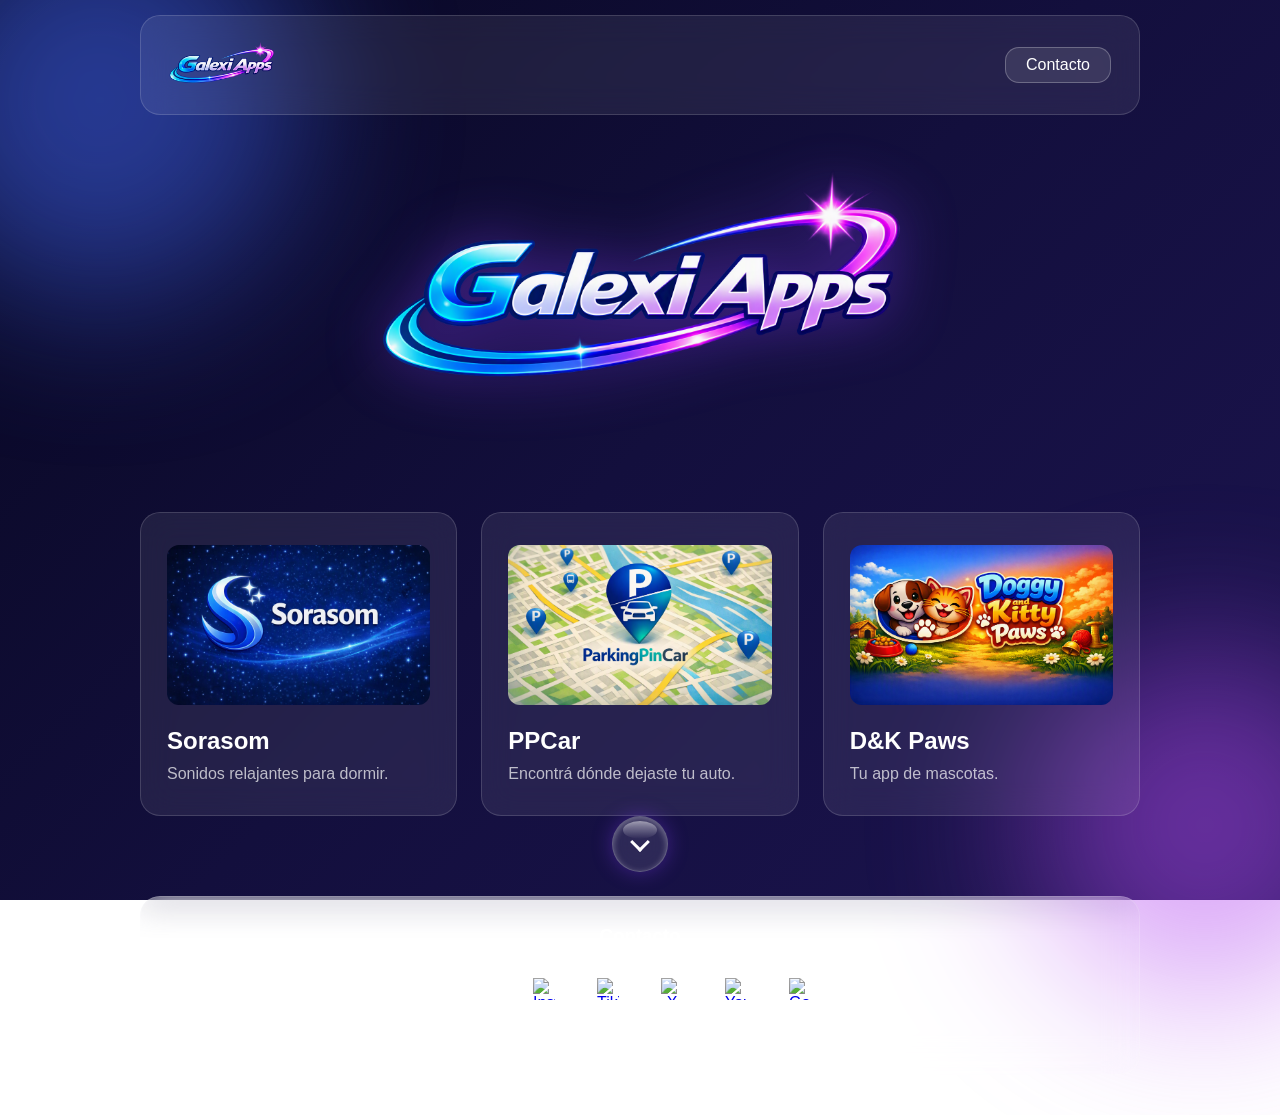
==== index.html @ 171be499 "Tarjetas" ====
<!DOCTYPE html>
<html lang="es">
<head>
    <link rel="stylesheet" href="style.css">
  <meta charset="UTF-8">
  <meta name="viewport" content="width=device-width, initial-scale=1.0">
  <title>Galexi Apps</title>
</head>
<body>
      <nav class="navbar">
  <a href="#" class="logo"><img src="img/galexiappslogo.png" alt="Galexi Apps"></a>
  <a class="btn-contacto" href="#contacto">Contacto</a>
</nav>
      <header class="hero">
    <img class="hero-logo" src="img/galexiappslogo.png" alt="Galexi Apps">
  </header>

    <section class="apps" id="apps">
    <a class="card" href="sorasom.html">
      <img src="img/sorasom.png" alt="Sorasom">
      <h2>Sorasom</h2>
      <p>Sonidos relajantes para dormir.</p>
    </a>
    <a class="card" href="ppcar.html">
      <img src="img/ppcar.png" alt="PPCar">
      <h2>PPCar</h2>
      <p>Encontrá dónde dejaste tu auto.</p>
    </a>
    <a class="card" href="#">
      <img src="img/paws.png" alt="D&amp;K Paws">
      <h2>D&amp;K Paws</h2>
      <p>Tu app de mascotas.</p>
    </a>
  </section>
  <footer class="footer" id="contacto">
  <h3>Contacto</h3>
  <div class="redes">
    <a href="mailto:galexiapps@gmail.com" aria-label="Mail">
      <svg viewBox="0 0 24 24" fill="none" stroke="white" stroke-width="2" stroke-linecap="round" stroke-linejoin="round"><rect x="3" y="5" width="18" height="14" rx="2"/><path d="M3 7l9 6 9-6"/></svg>
    </a>
    <a href="https://www.instagram.com/galexiapps" target="_blank" rel="noopener" aria-label="Instagram">
      <img src="https://cdn.simpleicons.org/instagram/white" alt="Instagram">
    </a>
    <a href="https://www.tiktok.com/@galexiapps" target="_blank" rel="noopener" aria-label="TikTok">
      <img src="https://cdn.simpleicons.org/tiktok/white" alt="TikTok">
    </a>
    <a href="https://x.com/galexiapps" target="_blank" rel="noopener" aria-label="X">
      <img src="https://cdn.simpleicons.org/x/white" alt="X">
    </a>
    <a href="https://www.youtube.com/@GalexiApps" target="_blank" rel="noopener" aria-label="YouTube">
      <img src="https://cdn.simpleicons.org/youtube/white" alt="YouTube">
    </a>
    <a href="https://play.google.com/store/apps/developer?id=Galexi+Apps" target="_blank" rel="noopener" aria-label="Google Play">
      <img src="https://cdn.simpleicons.org/googleplay/white" alt="Google Play">
    </a>
  </div>
  <p>© 2026 Galexi Apps</p>
</footer>
    <a class="scroll-down" href="#apps" aria-label="Ver apps">
    <span class="flecha"></span>
  </a>
    <script>
    const boton = document.querySelector('.scroll-down');
    window.addEventListener('scroll', () => {
      if (window.scrollY > 50) {
        boton.classList.add('oculto');
      } else {
        boton.classList.remove('oculto');
      }
    });
  </script>
</body>
</html>
---- style.css ----
* {
  margin: 0;
  padding: 0;
  box-sizing: border-box;
}

body {
  font-family: 'Segoe UI', Arial, sans-serif;
  background: linear-gradient(135deg, #070720, #130f3d, #1c1450);
  background-attachment: fixed;
  color: #ffffff;
  min-height: 100vh;
}

h1 {
  text-align: center;
  padding: 40px;
}
/* Luces de color de fondo, para que el vidrio se note */
body::before,
body::after {
  content: "";
  position: fixed;
  border-radius: 50%;
  filter: blur(80px);
  z-index: -1;
}

body::before {
  width: 400px;
  height: 400px;
  background: #3b5bdb;
  top: -100px;
  left: -100px;
  opacity: 0.6;
}

body::after {
  width: 350px;
  height: 350px;
  background:#b44cf0;
  bottom: -100px;
  right: -100px;
  opacity: 0.5;
}

/* Barra de navegación de vidrio */
.navbar {
  position: sticky;
  top: 15px;
  z-index: 100;
  margin: 15px auto 0;
  width: 90%;
  max-width: 1000px;
  display: flex;
  justify-content: space-between;
  align-items: center;
  padding: 14px 28px;
  background: rgba(255, 255, 255, 0.08);
  backdrop-filter: blur(16px);
  -webkit-backdrop-filter: blur(16px);
  border: 1px solid rgba(255, 255, 255, 0.15);
  border-radius: 20px;
}

.navbar .logo {
  font-weight: 700;
  font-size: 1.2rem;
}

.navbar ul {
  display: flex;
  gap: 24px;
  list-style: none;
}

.navbar a {
  color: rgba(255, 255, 255, 0.8);
  text-decoration: none;
  transition: color 0.2s;
}

.navbar a:hover {
  color: #ffffff;
}
/* Portada */
.hero {
  text-align: center;
    padding: 0 20px 10px;
}

.hero h1 {
  font-size: 3rem;
  padding: 0;
}

.hero p {
  margin-top: 12px;
  color: rgba(255, 255, 255, 0.7);
}

/* Tarjetas de las apps */
.apps {
  display: grid;
  grid-template-columns: repeat(auto-fit, minmax(240px, 1fr));
  gap: 24px;
  width: 90%;
  max-width: 1000px;
  margin: 40px auto 80px;
  perspective: 1000px;
}

.card {
  display: block;
  padding: 32px 26px;
  color: #ffffff;
  text-decoration: none;
  background: rgba(255, 255, 255, 0.08);
  backdrop-filter: blur(16px);
  -webkit-backdrop-filter: blur(16px);
  border: 1px solid rgba(255, 255, 255, 0.15);
  border-radius: 20px;
  transition: transform 0.3s, background 0.3s;
}

.card:hover {
  transform: translateY(-8px) rotateX(6deg);
  background: rgba(255, 255, 255, 0.14);
}

.card h2 {
  margin-bottom: 10px;
}

.card p {
  color: rgba(255, 255, 255, 0.7);
}
.card img {
  width: 100%;
  height: 160px;
  object-fit: cover;
  border-radius: 12px;
  margin-bottom: 18px;
}
.card img.ancho {
  width: 100%;
  height: 160px;
  object-fit: contain;
  object-position: center;
  padding: 10px;
  background: linear-gradient(135deg, #1c1450, #3b2a8f);
  border-radius: 12px;
  display: block;
  margin: 0 0 18px;
}
.hero-logo {
  display: block;
  width: 90%;
  max-width: 520px;
  margin: 0 auto;
  filter: drop-shadow(0 0 30px rgba(124, 58, 237, 0.45));
}
/* Botón para bajar */
.scroll-down {
  position: fixed;
  bottom: 28px;
  left: 0;
  right: 0;
  margin: 0 auto;
  width: 56px;
  height: 56px;
  display: flex;
  align-items: center;
  justify-content: center;
  border-radius: 50%;
  background: rgba(255, 255, 255, 0.1);
  backdrop-filter: blur(12px);
  -webkit-backdrop-filter: blur(12px);
  border: 1px solid rgba(255, 255, 255, 0.25);
  box-shadow: 0 0 20px rgba(124, 58, 237, 0.4),
              inset 0 2px 6px rgba(255, 255, 255, 0.35);
  animation: rebote 1.8s ease-in-out infinite;
  z-index: 10;
}

/* Reflejo brillante (el gloss) */
.scroll-down::before {
  content: "";
  position: absolute;
  top: 4px;
  left: 10px;
  right: 10px;
  height: 18px;
  border-radius: 50%;
  background: linear-gradient(to bottom, rgba(255, 255, 255, 0.5), rgba(255, 255, 255, 0));
}

/* La flecha */
.flecha {
  width: 14px;
  height: 14px;
  border-right: 3px solid #ffffff;
  border-bottom: 3px solid #ffffff;
  transform: rotate(45deg);
  margin-top: -5px;
}

@keyframes rebote {
  0%, 100% { transform: translateY(0); }
  50% { transform: translateY(8px); }
}
.scroll-down {
  transition: opacity 0.3s;
}

.scroll-down.oculto {
  opacity: 0;
  pointer-events: none;
}
.navbar .logo img {
  height: 70px;
  display: block;
}

.navbar .btn-contacto {
  padding: 8px 20px;
  color: #ffffff;
  background: rgba(255, 255, 255, 0.1);
  border: 1px solid rgba(255, 255, 255, 0.25);
  border-radius: 14px;
  transition: background 0.2s;
}

.navbar .btn-contacto:hover {
  background: rgba(255, 255, 255, 0.2);
}
.footer {
  width: 90%;
  max-width: 1000px;
  margin: 0 auto 40px;
  padding: 28px;
  text-align: center;
  background: rgba(255, 255, 255, 0.08);
  backdrop-filter: blur(16px);
  -webkit-backdrop-filter: blur(16px);
  border: 1px solid rgba(255, 255, 255, 0.15);
  border-radius: 20px;
}

.footer h3 {
  margin-bottom: 18px;
}

.redes {
  display: flex;
  justify-content: center;
  flex-wrap: wrap;
  gap: 16px;
}

.redes a {
  width: 48px;
  height: 48px;
  display: flex;
  align-items: center;
  justify-content: center;
  background: rgba(255, 255, 255, 0.1);
  border: 1px solid rgba(255, 255, 255, 0.2);
  border-radius: 50%;
  transition: transform 0.2s, background 0.2s;
}

.redes a:hover {
  transform: translateY(-4px);
  background: rgba(255, 255, 255, 0.2);
}

.redes img,
.redes svg {
  width: 22px;
  height: 22px;
}

.footer p {
  margin-top: 18px;
  font-size: 0.85rem;
  color: rgba(255, 255, 255, 0.5);
}
/* Páginas legales (política, términos) */
.legal {
  width: 90%;
  max-width: 800px;
  margin: 40px auto 60px;
  padding: 40px 36px;
  line-height: 1.7;
  background: rgba(255, 255, 255, 0.08);
  backdrop-filter: blur(16px);
  -webkit-backdrop-filter: blur(16px);
  border: 1px solid rgba(255, 255, 255, 0.15);
  border-radius: 20px;
}

.legal h1 {
  text-align: left;
  padding: 0;
  font-size: 1.9rem;
  margin-bottom: 6px;
}

.legal .fecha {
  color: rgba(255, 255, 255, 0.55);
  font-size: 0.9rem;
  margin-bottom: 24px;
}

.legal h2 {
  font-size: 1.15rem;
  margin: 32px 0 10px;
  color: #c4b5fd;
}

.legal p {
  color: rgba(255, 255, 255, 0.8);
  margin-bottom: 12px;
}

.legal ul {
  margin: 0 0 12px 22px;
  color: rgba(255, 255, 255, 0.8);
}

.legal li {
  margin-bottom: 6px;
}

.legal a {
  color: #c4b5fd;
}

@media (max-width: 600px) {
  .legal {
    padding: 28px 20px;
  }
}
/* Página de cada app */
.app-detalle {
  text-align: center;
}

.app-detalle h1 {
  text-align: center;
}

.btn-play {
  display: inline-block;
  margin: 10px 0 24px;
  padding: 12px 28px;
  text-decoration: none;
  background: linear-gradient(135deg, #3b5bdb, #b44cf0);
  border-radius: 14px;
}

.legal a.btn-play {
  color: #ffffff;
}

.links-legales {
  display: flex;
  justify-content: center;
  gap: 18px;
  margin-top: 30px;
  font-size: 0.85rem;
}

.legal .links-legales a {
  color: rgba(255, 255, 255, 0.55);
}

.volver {
  display: inline-block;
  margin-bottom: 18px;
  font-size: 0.9rem;
}
.capturas {
  display: flex;
  justify-content: center;
  gap: 10px;
  margin: 30px 0;
}

.capturas img {
  width: 32%;
  height: auto;
}
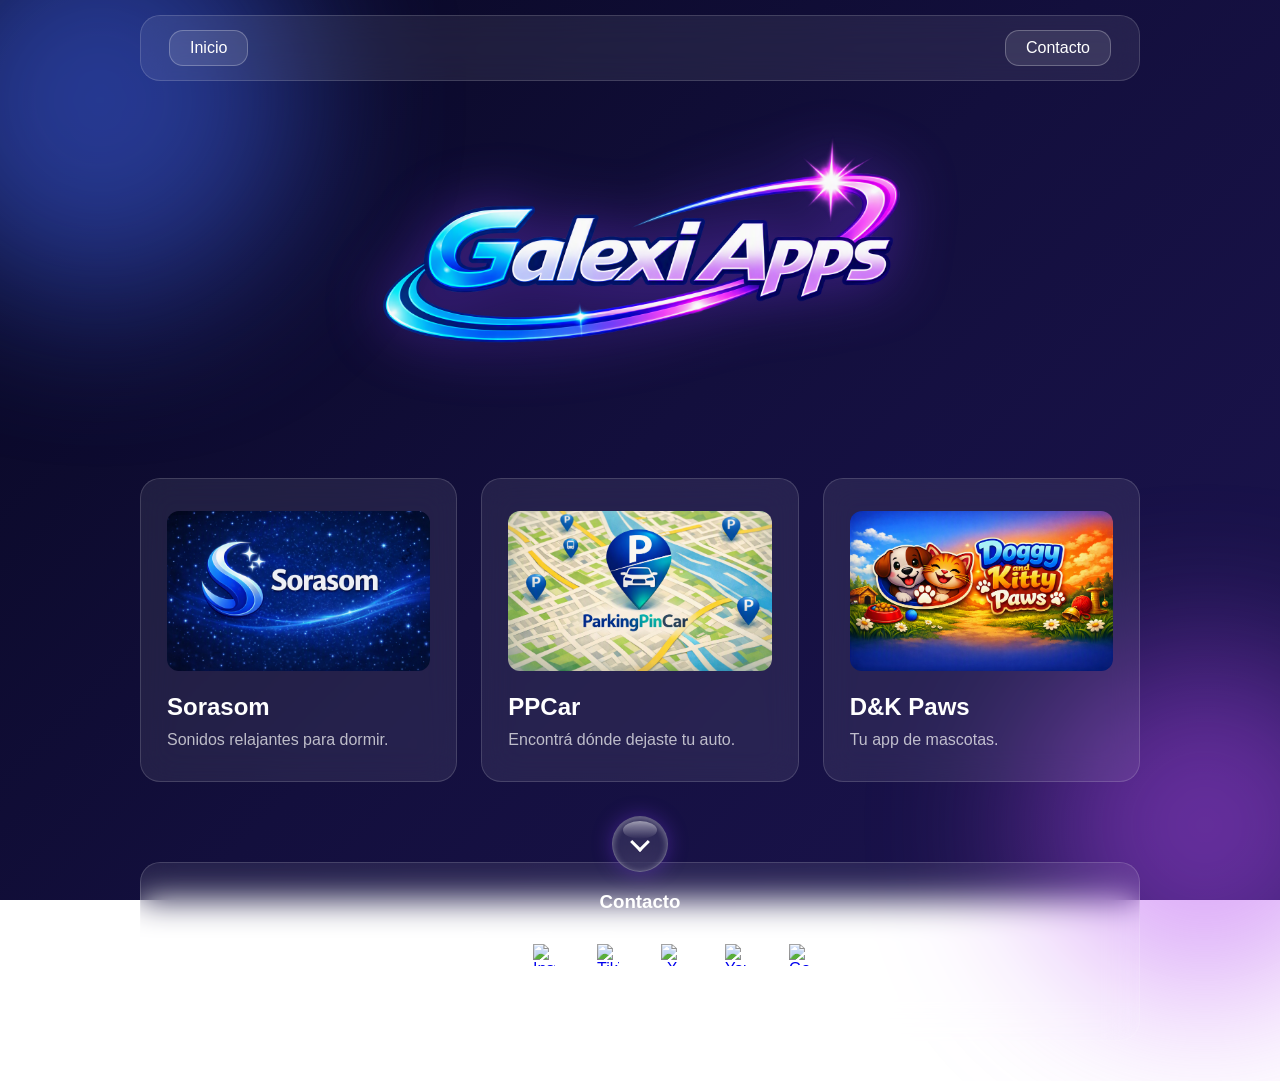
==== commit eab51aae: "Verion 2.0" ====
--- a/index.html
+++ b/index.html
@@ -8,7 +8,7 @@
 </head>
 <body>
       <nav class="navbar">
-  <a href="#" class="logo"><img src="img/galexiappslogo.png" alt="Galexi Apps"></a>
+    <a class="btn-contacto" href="#">Inicio</a>
   <a class="btn-contacto" href="#contacto">Contacto</a>
 </nav>
       <header class="hero">
@@ -26,7 +26,7 @@
       <h2>PPCar</h2>
       <p>Encontrá dónde dejaste tu auto.</p>
     </a>
-    <a class="card" href="#">
+    <a class="card" href="paws.html">
       <img src="img/paws.png" alt="D&amp;K Paws">
       <h2>D&amp;K Paws</h2>
       <p>Tu app de mascotas.</p>
--- a/style.css
+++ b/style.css
@@ -391,4 +391,7 @@
 .capturas img {
   width: 32%;
   height: auto;
+}
+.apps {
+  scroll-margin-top: 100px;
 }
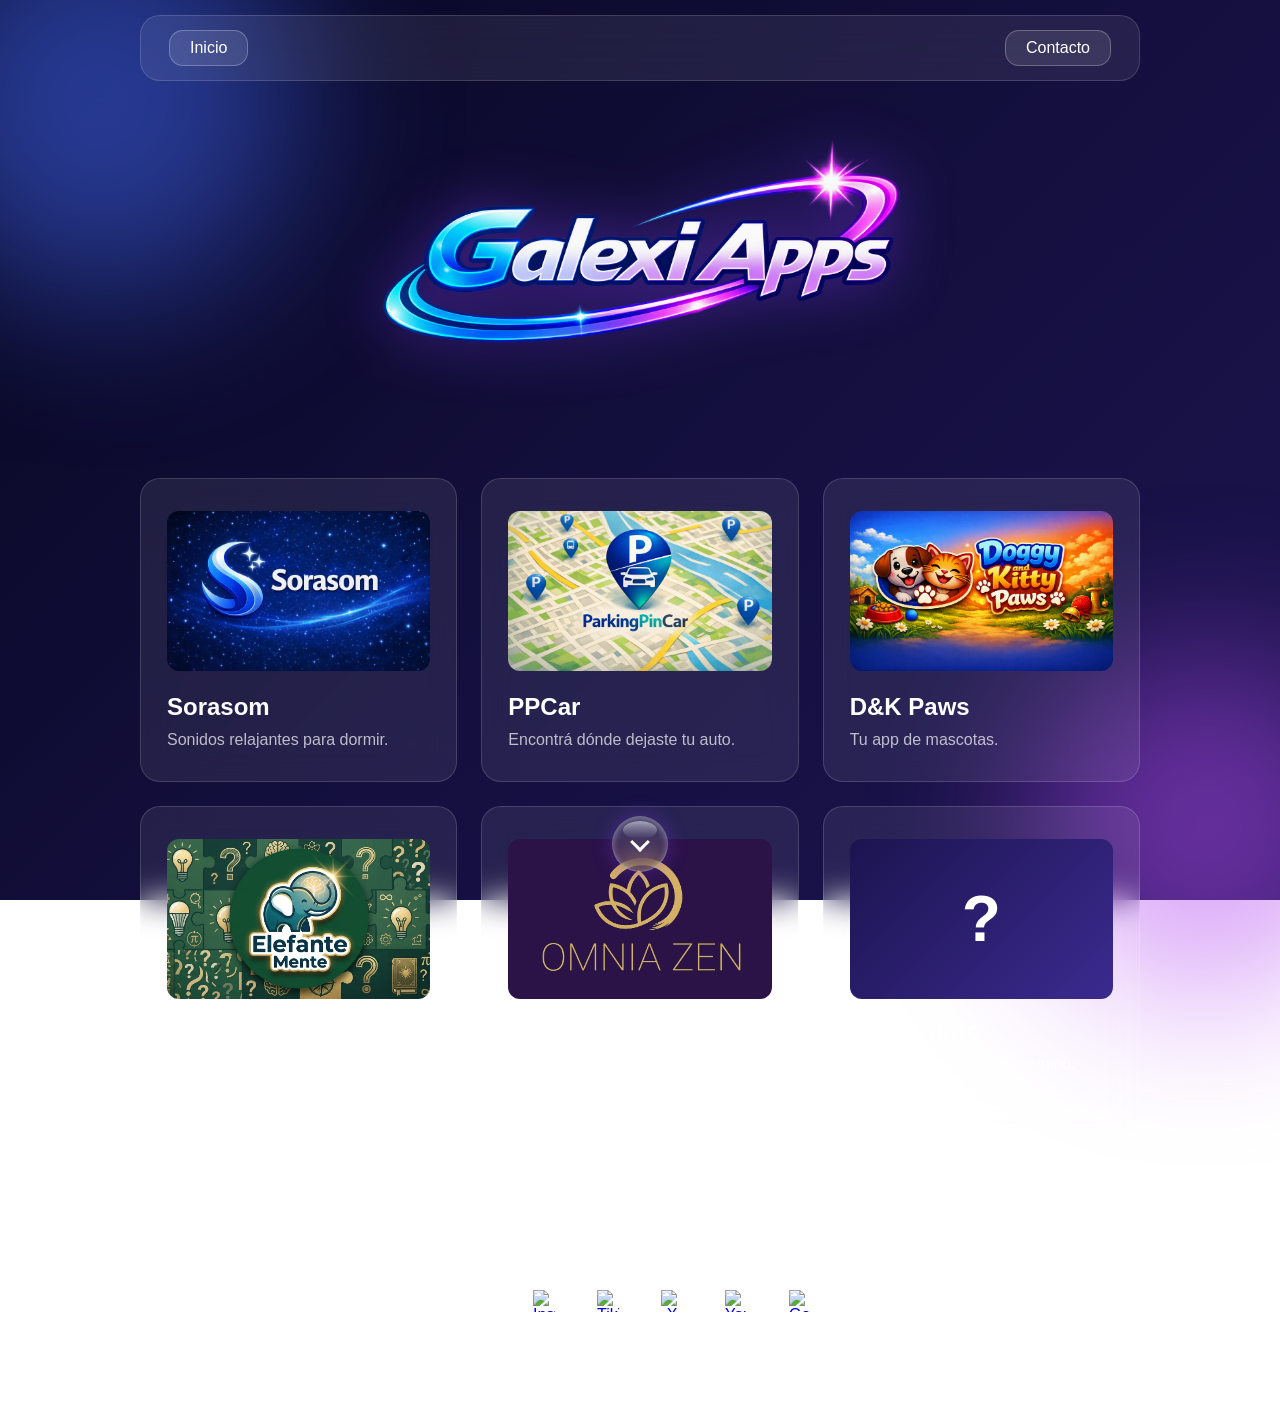
==== commit e5659f0d: "Version 2.1" ====
--- a/index.html
+++ b/index.html
@@ -29,9 +29,28 @@
     <a class="card" href="paws.html">
       <img src="img/paws.png" alt="D&amp;K Paws">
       <h2>D&amp;K Paws</h2>
-      <p>Tu app de mascotas.</p>
+            <p>Tu app de mascotas.</p>
     </a>
+        <div class="card">
+      <img src="img/banner_web.png" alt="Elefante Mente">
+      <h2>Elefante Mente</h2>
+      <p>Demostrá cuanto sabés.</p>
+      <p><strong>Próximamente</strong></p>
+    </div>
+        <div class="card">
+      <img src="img/omniazen_banner.png" alt="Omnia Zen">
+      <h2>Omnia Zen</h2>
+      <p>Meditación y Yoga.</p>
+           <p><strong>Próximamente</strong></p>
+    </div>
+    <div class="card">
+      <div class="misterio">?</div>
+      <h2>Muy pronto</h2>
+      <p>Una nueva app está en camino.</p>
+      <p><strong>Próximamente</strong></p>
+    </div>
   </section>
+  
   <footer class="footer" id="contacto">
   <h3>Contacto</h3>
   <div class="redes">
--- a/style.css
+++ b/style.css
@@ -394,4 +394,15 @@
 }
 .apps {
   scroll-margin-top: 100px;
+}
+.card .misterio {
+  height: 160px;
+  display: flex;
+  align-items: center;
+  justify-content: center;
+  font-size: 4rem;
+  font-weight: 700;
+  background: linear-gradient(135deg, #1c1450, #3b2a8f);
+  border-radius: 12px;
+  margin-bottom: 18px;
 }
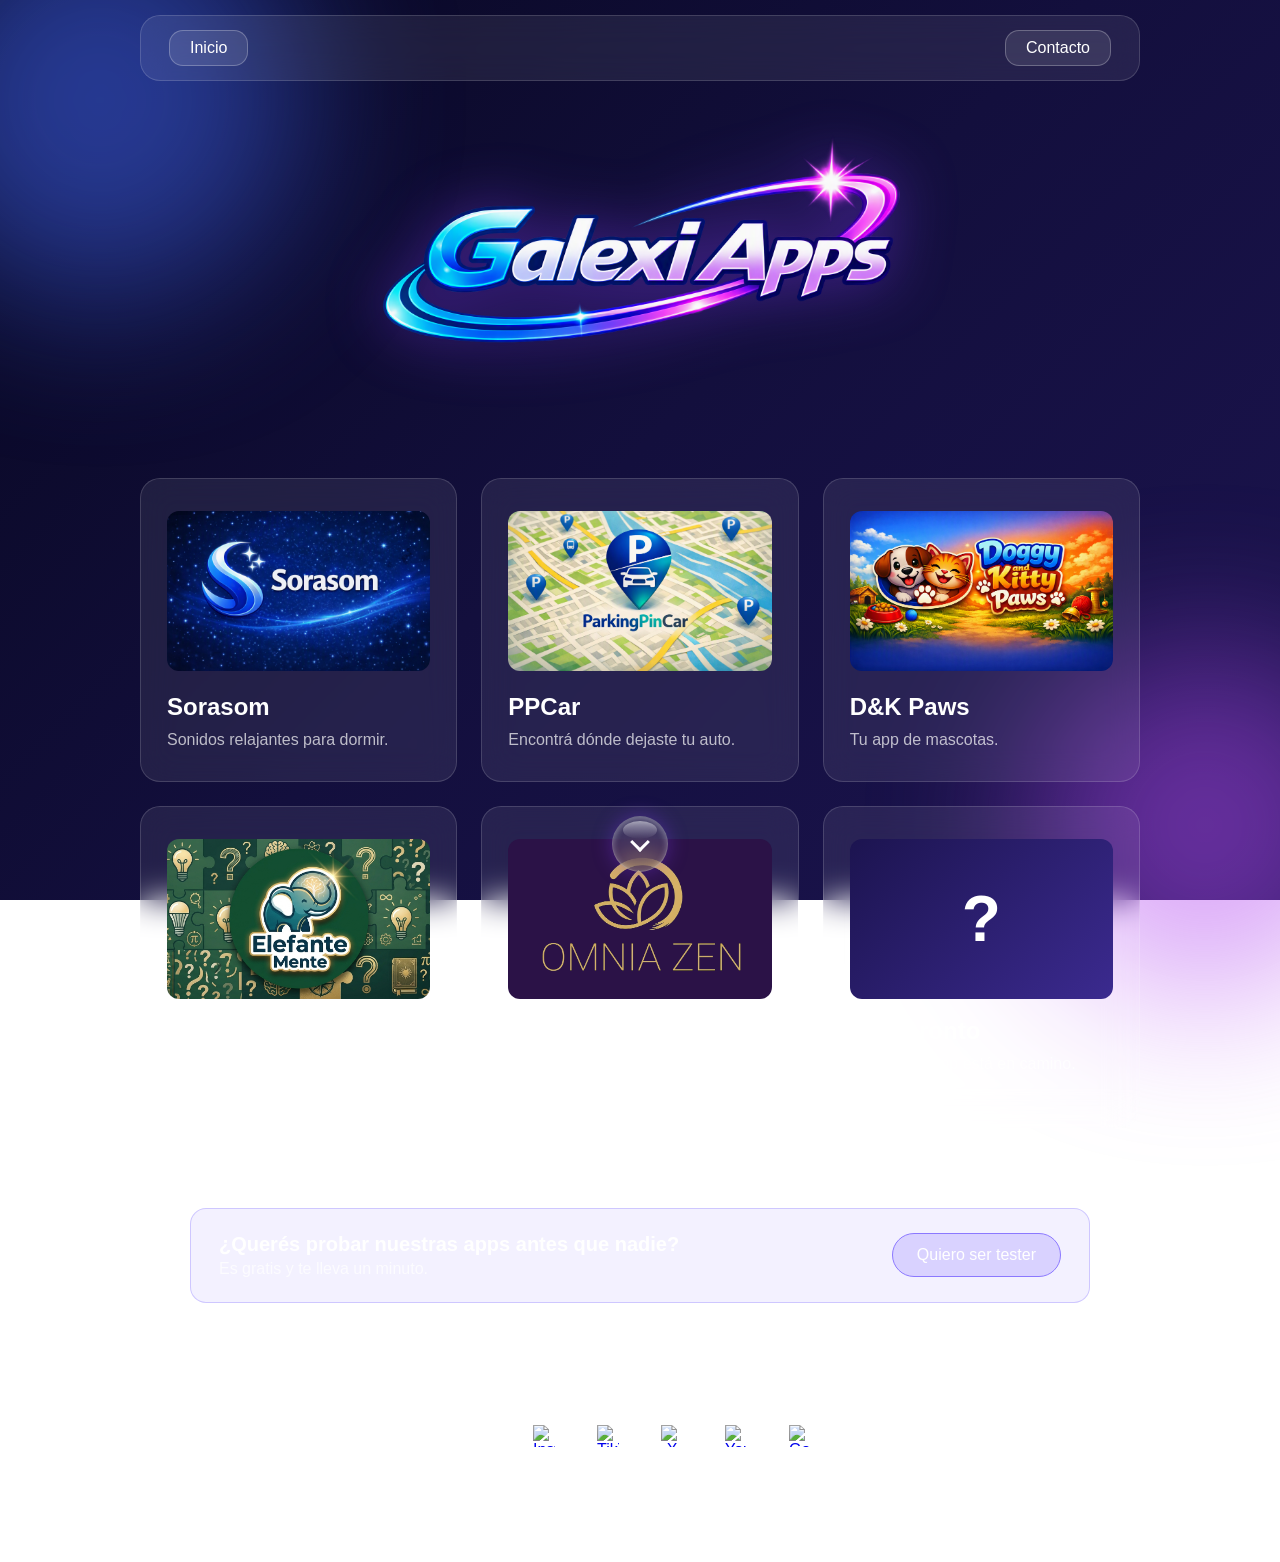
==== commit 1532b660: "Version 2.2" ====
--- a/index.html
+++ b/index.html
@@ -37,12 +37,12 @@
       <p>Demostrá cuanto sabés.</p>
       <p><strong>Próximamente</strong></p>
     </div>
-        <div class="card">
+    <a class="card" href="omniazen.html">
       <img src="img/omniazen_banner.png" alt="Omnia Zen">
       <h2>Omnia Zen</h2>
       <p>Meditación y Yoga.</p>
            <p><strong>Próximamente</strong></p>
-    </div>
+    </a>
     <div class="card">
       <div class="misterio">?</div>
       <h2>Muy pronto</h2>
@@ -51,7 +51,16 @@
     </div>
   </section>
   
+    <section class="tester-banner">
+    <div>
+      <h2>¿Querés probar nuestras apps antes que nadie?</h2>
+      <p>Es gratis y te lleva un minuto.</p>
+    </div>
+    <a class="btn-tester" href="testers.html">Quiero ser tester</a>
+  </section>
+
   <footer class="footer" id="contacto">
+    
   <h3>Contacto</h3>
   <div class="redes">
     <a href="mailto:galexiapps@gmail.com" aria-label="Mail">
--- a/style.css
+++ b/style.css
@@ -405,4 +405,92 @@
   background: linear-gradient(135deg, #1c1450, #3b2a8f);
   border-radius: 12px;
   margin-bottom: 18px;
+}
+.testers-info {
+  display: grid;
+  grid-template-columns: repeat(auto-fit, minmax(220px, 1fr));
+  gap: 12px;
+  margin: 24px 0;
+}
+
+.testers-info div {
+  background: rgba(139, 120, 255, 0.12);
+  border: 1px solid rgba(139, 120, 255, 0.3);
+  border-radius: 12px;
+  padding: 14px 16px;
+}
+
+.tester-form {
+  display: flex;
+  gap: 10px;
+  flex-wrap: wrap;
+  margin: 20px 0 10px;
+}
+
+.tester-form input[type="email"] {
+  flex: 1;
+  min-width: 220px;
+  padding: 12px 18px;
+  border-radius: 999px;
+  border: 1px solid rgba(139, 120, 255, 0.4);
+  background: rgba(255, 255, 255, 0.06);
+  color: white;
+  font-size: 16px;
+}
+
+.tester-form button {
+  padding: 12px 24px;
+  border-radius: 999px;
+  border: 1px solid #8b78ff;
+  background: rgba(139, 120, 255, 0.25);
+  color: white;
+  font-size: 16px;
+  cursor: pointer;
+}
+
+.tester-form button:hover {
+  background: rgba(139, 120, 255, 0.4);
+}
+
+.aviso {
+  font-size: 14px;
+  opacity: 0.75;
+}
+.tester-banner {
+  max-width: 900px;
+  margin: 40px auto;
+  padding: 24px 28px;
+  background: rgba(139, 120, 255, 0.1);
+  border: 1px solid rgba(139, 120, 255, 0.35);
+  border-radius: 16px;
+  display: flex;
+  align-items: center;
+  justify-content: space-between;
+  gap: 16px;
+  flex-wrap: wrap;
+  box-sizing: border-box;
+}
+
+.tester-banner h2 {
+  margin: 0;
+  font-size: 20px;
+}
+
+.tester-banner p {
+  margin: 4px 0 0;
+  opacity: 0.75;
+}
+
+.btn-tester {
+  padding: 12px 24px;
+  border-radius: 999px;
+  border: 1px solid #8b78ff;
+  background: rgba(139, 120, 255, 0.25);
+  color: white;
+  text-decoration: none;
+  font-size: 16px;
+}
+
+.btn-tester:hover {
+  background: rgba(139, 120, 255, 0.4);
 }
